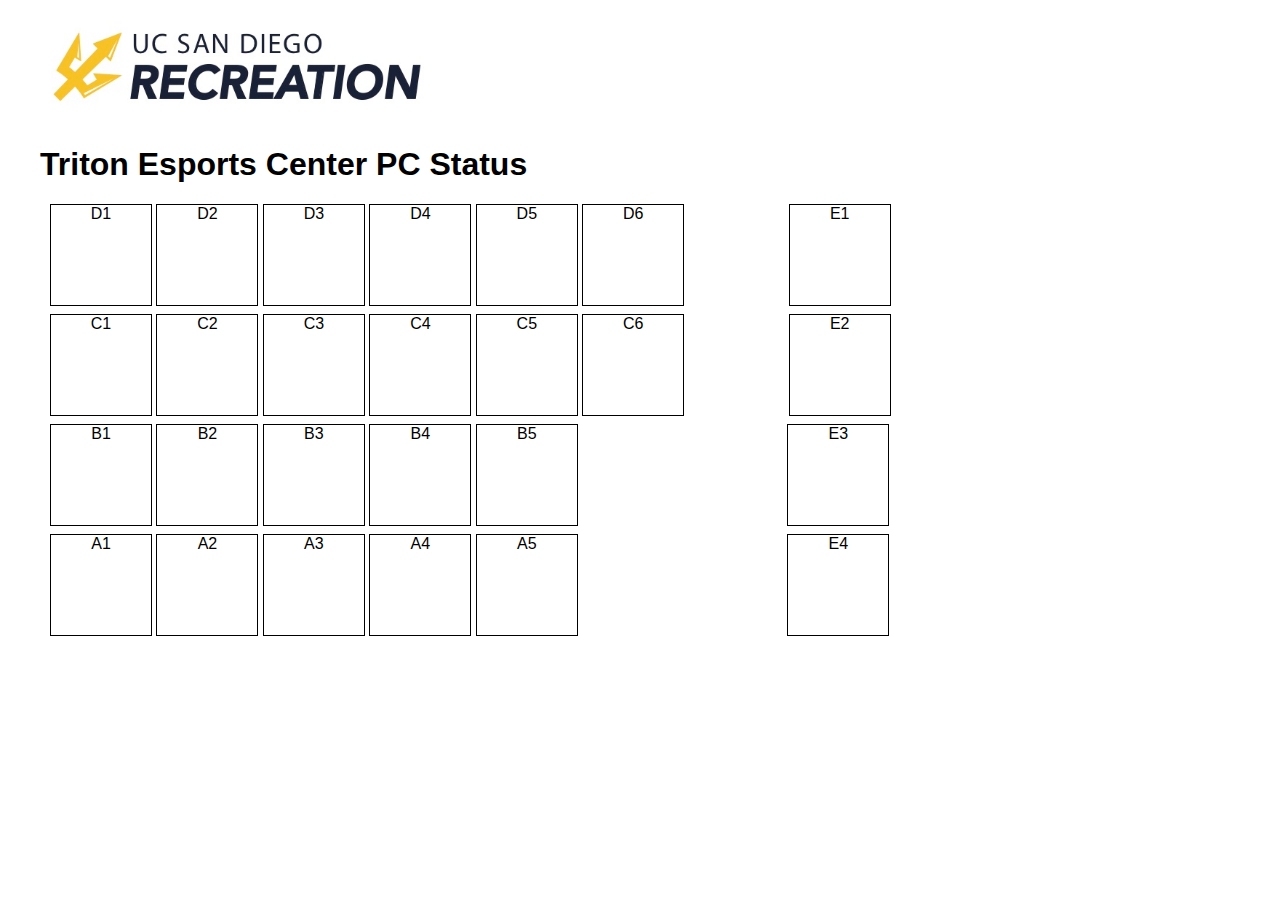
==== index.html @ 01247ea1 "html, css, javascript file for website" ====
<!DOCTYPE html>
<html>
<head>
    <link rel="stylesheet" href="styles.css">
    <title>TEC PC</title>
</head>
<body>
    <script src="myscripts.js"></script>
    <header>
        <img src="Rec_logo.jpg" class="logo">
    </header>
    <h1>Triton Esports Center PC Status</h1>
    <div class="row">
        <div class="PC"><div class="content"> D1 </div> </div>
        <div class="PC"><div class="content"> D2 </div> </div>
        <div class="PC"><div class="content"> D3 </div> </div>
        <div class="PC"><div class="content"> D4 </div> </div>
        <div class="PC"><div class="content"> D5 </div> </div>
        <div class="PC"><div class="content"> D6 </div> </div>
        <div class="PC-E"><div class="content"> E1 </div> </div>
    </div>
    <div class="row">
        <div class="PC"><div class="content"> C1 </div> </div>
        <div class="PC"><div class="content"> C2 </div> </div>
        <div class="PC"><div class="content"> C3 </div> </div>
        <div class="PC"><div class="content"> C4 </div> </div>
        <div class="PC"><div class="content"> C5 </div> </div>
        <div class="PC"><div class="content"> C6 </div> </div>
        <div class="PC-E"><div class="content"> E2 </div> </div>
    </div>
    <div class="row">
        <div class="PC"><div class="content"> B1 </div> </div>
        <div class="PC"><div class="content"> B2 </div> </div>
        <div class="PC"><div class="content"> B3 </div> </div>
        <div class="PC"><div class="content"> B4 </div> </div>
        <div class="PC"><div class="content"> B5 </div> </div>
        <div class="PC-EE"><div class="content"> E3 </div> </div>
    </div>
    <div class="row">
        <div class="PC"><div class="content"> A1 </div> </div>
        <div class="PC"><div class="content"> A2 </div> </div>
        <div class="PC"><div class="content"> A3 </div> </div>
        <div class="PC"><div class="content"> A4 </div> </div>
        <div class="PC"><div class="content"> A5 </div> </div>
        <div class="PC-EE"><div class="content"> E4 </div> </div>
    </div>
</body>
</html>
---- styles.css ----
html{
    font-family: sans-serif;
}
body{
    margin: 40px;
    margin-top: 10px;
}

.logo{
    width: 400px;
}

.row{
    width: 900px;
    height: 100px;
    position: relative;
    margin: 10px;
}

.PC, .PC-E, .PC-EE {
    width: 100px;
    height: 100px; 
    border: 1px solid black;
    display: inline-block;
    /*vertical-align: middle;*/
}

.PC-E{
    margin-left: 100px;
}

.PC-EE{
    margin-left: 205px;
}
.content{
    text-align: center;
}
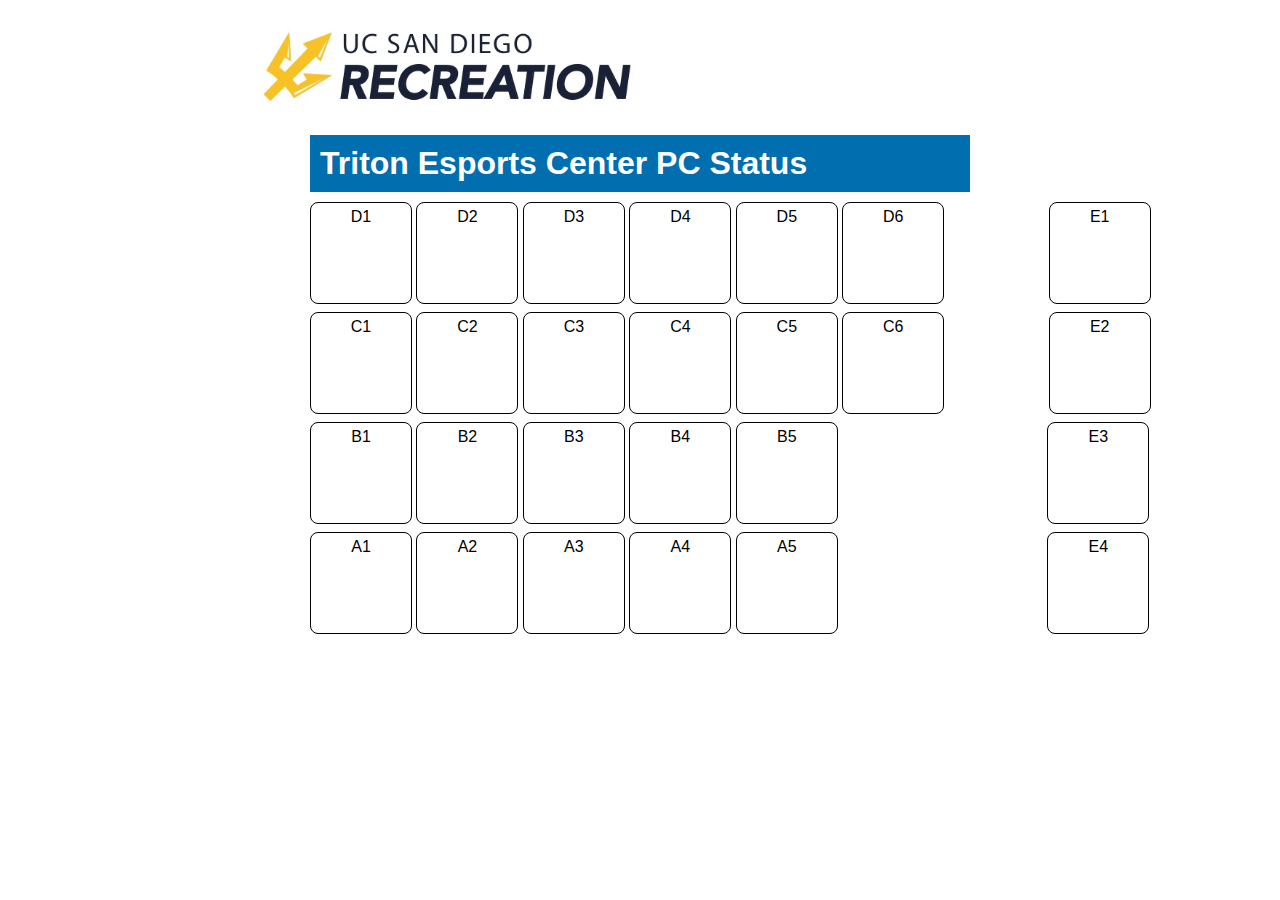
==== commit 63cc04cf: "website edit" ====
--- a/index.html
+++ b/index.html
@@ -7,7 +7,8 @@
 <body>
     <script src="myscripts.js"></script>
     <header>
-        <img src="Rec_logo.jpg" class="logo">
+        <a href="https://recreation.ucsd.edu/">
+        <img src="Rec_logo.jpg" class="logo"></a> 
     </header>
     <h1>Triton Esports Center PC Status</h1>
     <div class="row">
--- a/styles.css
+++ b/styles.css
@@ -1,9 +1,23 @@
 html{
     font-family: sans-serif;
 }
+
 body{
-    margin: 40px;
+    margin-left: 300px;
+    margin-right: 300px;
     margin-top: 10px;
+    margin-bottom: 10px;
+}
+
+header{
+    margin-left: -50px;
+}
+
+h1{
+    background-color: #016faf;
+    color: white;
+    margin: 10px;
+    padding: 10px;
 }
 
 .logo{
@@ -21,8 +35,8 @@
     width: 100px;
     height: 100px; 
     border: 1px solid black;
+    border-radius: 8px;
     display: inline-block;
-    /*vertical-align: middle;*/
 }
 
 .PC-E{
@@ -34,5 +48,6 @@
 }
 .content{
     text-align: center;
+    margin-top:5px;
 }
 
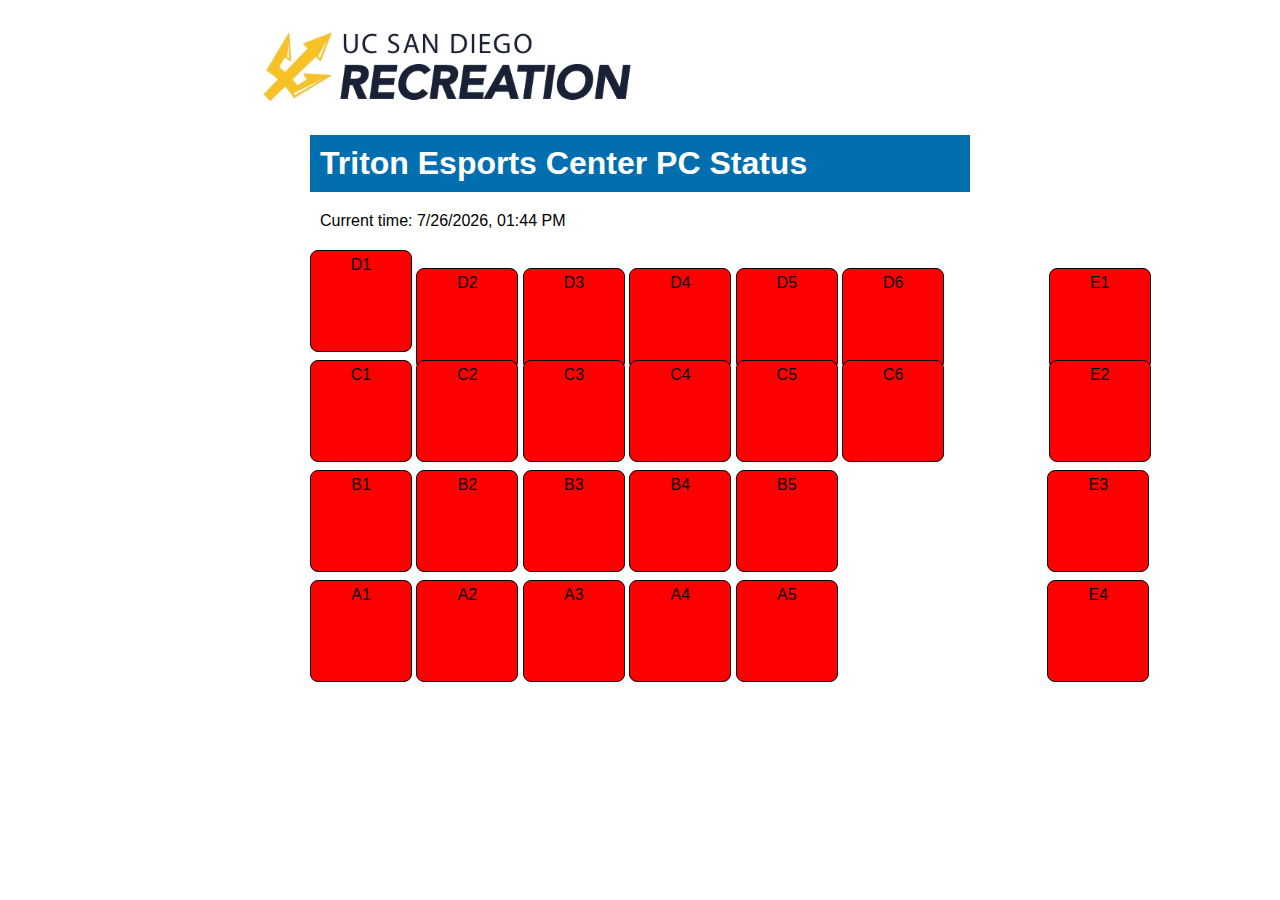
==== commit 6c20e6c2: "javascript edit" ====
--- a/index.html
+++ b/index.html
@@ -5,14 +5,15 @@
     <title>TEC PC</title>
 </head>
 <body>
-    <script src="myscripts.js"></script>
     <header>
         <a href="https://recreation.ucsd.edu/">
         <img src="Rec_logo.jpg" class="logo"></a> 
     </header>
-    <h1>Triton Esports Center PC Status</h1>
+    <h1 id="d">Triton Esports Center PC Status</h1>
+    <p> Current time: <span id="time"></span> </p>
     <div class="row">
-        <div class="PC"><div class="content"> D1 </div> </div>
+        <div class="PC"><div class="content"> D1 <br>
+            <span id="status"> Status</span> </div> </div>
         <div class="PC"><div class="content"> D2 </div> </div>
         <div class="PC"><div class="content"> D3 </div> </div>
         <div class="PC"><div class="content"> D4 </div> </div>
@@ -45,5 +46,6 @@
         <div class="PC"><div class="content"> A5 </div> </div>
         <div class="PC-EE"><div class="content"> E4 </div> </div>
     </div>
+    <script src="myscripts.js"></script>
 </body>
 </html>--- a/styles.css
+++ b/styles.css
@@ -19,7 +19,10 @@
     margin: 10px;
     padding: 10px;
 }
-
+p{
+    margin: 10px;
+    padding: 10px;
+}
 .logo{
     width: 400px;
 }
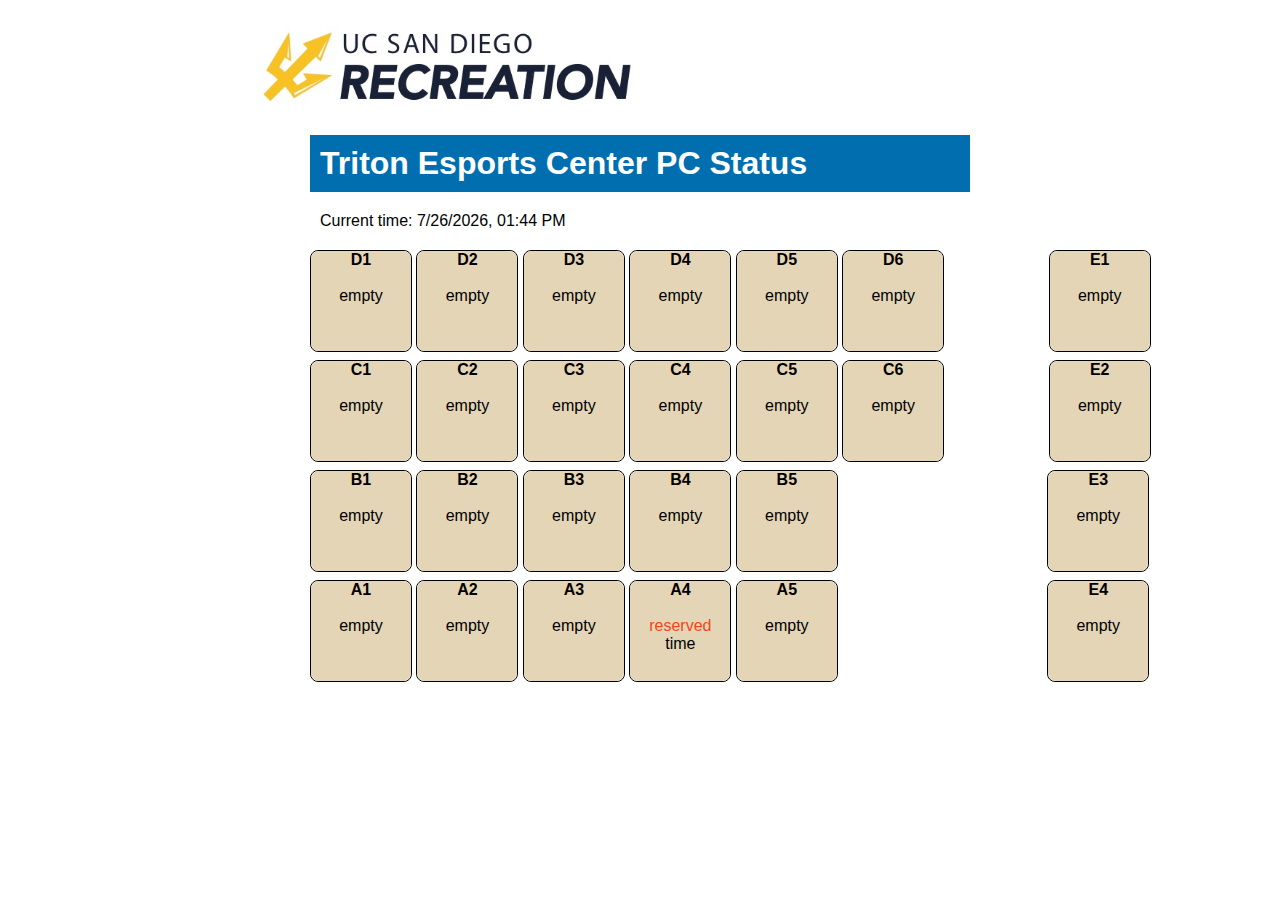
==== commit 2519ee4b: "website formatted" ====
--- a/index.html
+++ b/index.html
@@ -12,40 +12,92 @@
     <h1 id="d">Triton Esports Center PC Status</h1>
     <p> Current time: <span id="time"></span> </p>
     <div class="row">
-        <div class="PC"><div class="content"> D1 <br>
-            <span id="status"> Status</span> </div> </div>
-        <div class="PC"><div class="content"> D2 </div> </div>
-        <div class="PC"><div class="content"> D3 </div> </div>
-        <div class="PC"><div class="content"> D4 </div> </div>
-        <div class="PC"><div class="content"> D5 </div> </div>
-        <div class="PC"><div class="content"> D6 </div> </div>
-        <div class="PC-E"><div class="content"> E1 </div> </div>
+        <div class="PC"><div class="content"> D1 
+            <br> <span class="D1"> Status</span>
+            <br> <span class="TD1"> Time </span> </div> </div>
+        <div class="PC"><div class="content"> D2 
+            <br> <span class="D2"> Status</span>
+            <br> <span class="TD2"> Time </span> </div> </div>
+        <div class="PC"><div class="content"> D3 
+            <br> <span class="D3"> Status</span>
+            <br> <span class="TD3"> Time </span> </div> </div>
+        <div class="PC"><div class="content"> D4  
+            <br> <span class="D4"> Status</span>
+            <br> <span class="TD4"> Time </span></div> </div>
+        <div class="PC"><div class="content"> D5 
+            <br> <span class="D5"> Status</span>
+            <br> <span class="TD5"> Time </span></div> </div>
+        <div class="PC"><div class="content"> D6
+            <br> <span class="D6"> Status</span>
+            <br> <span class="TD6"> Time </span> </div> </div>
+        <div class="PC-E"><div class="content"> E1 
+            <br> <span class="E1"> Status</span>
+            <br> <span class="TE1"> Time </span> </div> </div>
     </div>
     <div class="row">
-        <div class="PC"><div class="content"> C1 </div> </div>
-        <div class="PC"><div class="content"> C2 </div> </div>
-        <div class="PC"><div class="content"> C3 </div> </div>
-        <div class="PC"><div class="content"> C4 </div> </div>
-        <div class="PC"><div class="content"> C5 </div> </div>
-        <div class="PC"><div class="content"> C6 </div> </div>
-        <div class="PC-E"><div class="content"> E2 </div> </div>
+        <div class="PC"><div class="content"> C1 
+            <br> <span class="C1"> Status</span>
+            <br> <span class="TC1"> Time </span> </div> </div>
+        <div class="PC"><div class="content"> C2 
+            <br> <span class="C2"> Status</span>
+            <br> <span class="TC2"> Time </span> </div> </div>
+        <div class="PC"><div class="content"> C3 
+            <br> <span class="C3"> Status</span>
+            <br> <span class="TC3"> Time </span> </div> </div>
+        <div class="PC"><div class="content"> C4 
+            <br> <span class="C4"> Status</span> 
+            <br> <span class="TC4"> Time </span></div> </div>
+        <div class="PC"><div class="content"> C5 
+            <br> <span class="C5"> Status</span>
+            <br> <span class="TC5"> Time </span> </div> </div>
+        <div class="PC"><div class="content"> C6 
+            <br> <span class="C6"> Status</span>
+            <br> <span class="TC6"> Time </span> </div> </div>
+        <div class="PC-E"><div class="content"> E2 
+            <br> <span class="E2"> Status</span> 
+            <br> <span class="TE2"> Time </span></div> </div>
     </div>
     <div class="row">
-        <div class="PC"><div class="content"> B1 </div> </div>
-        <div class="PC"><div class="content"> B2 </div> </div>
-        <div class="PC"><div class="content"> B3 </div> </div>
-        <div class="PC"><div class="content"> B4 </div> </div>
-        <div class="PC"><div class="content"> B5 </div> </div>
-        <div class="PC-EE"><div class="content"> E3 </div> </div>
+        <div class="PC"><div class="content"> B1 
+            <br> <span class="B1"> Status</span>
+            <br> <span class="TB1"> Time </span> </div> </div>
+        <div class="PC"><div class="content"> B2 
+            <br> <span class="B2"> Status</span>
+            <br> <span class="TB2"> Time </span> </div> </div>
+        <div class="PC"><div class="content"> B3 
+            <br> <span class="B3"> Status</span>
+            <br> <span class="TB3"> Time </span> </div> </div>
+        <div class="PC"><div class="content"> B4 
+            <br> <span class="B4"> Status</span>
+            <br> <span class="TB4"> Time </span> </div> </div>
+        <div class="PC"><div class="content"> B5 
+            <br> <span class="B5"> Status</span>
+            <br> <span class="TB5"> Time </span> </div> </div>
+        <div class="PC-EE"><div class="content"> E3 
+            <br> <span class="E3"> Status</span>
+            <br> <span class="TE3"> Time </span> </div> </div>
     </div>
     <div class="row">
-        <div class="PC"><div class="content"> A1 </div> </div>
-        <div class="PC"><div class="content"> A2 </div> </div>
-        <div class="PC"><div class="content"> A3 </div> </div>
-        <div class="PC"><div class="content"> A4 </div> </div>
-        <div class="PC"><div class="content"> A5 </div> </div>
-        <div class="PC-EE"><div class="content"> E4 </div> </div>
+        <div class="PC"><div class="content"> A1 
+            <br> <span class="A1"> Status</span> 
+            <br> <span class="TA1"> Time </span></div> </div>
+        <div class="PC"><div class="content"> A2 
+            <br> <span class="A2"> Status</span>
+            <br> <span class="TA2"> Time </span></div> </div>
+        <div class="PC"><div class="content"> A3 
+            <br> <span class="A3"> Status</span>
+            <br> <span class="TA3"> Time </span></div> </div> 
+        <div class="PC"><div class="content"> A4
+             <br> <span class="A4"> Status</span>
+             <br> <span class="TA4"> Time </span></div> </div>
+        <div class="PC"><div class="content"> A5
+             <br> <span class="A5"> Status</span>
+             <br> <span class="TA5"> Time </span></div> </div>
+        <div class="PC-EE"><div class="content"> E4 
+            <br> <span class="E4"> Status</span>
+            <br> <span class="TE4"> Time </span></div> </div>
     </div>
+    <span class="here"></span>
     <script src="myscripts.js"></script>
 </body>
 </html>--- a/styles.css
+++ b/styles.css
@@ -19,10 +19,12 @@
     margin: 10px;
     padding: 10px;
 }
+
 p{
     margin: 10px;
     padding: 10px;
 }
+
 .logo{
     width: 400px;
 }
@@ -40,6 +42,7 @@
     border: 1px solid black;
     border-radius: 8px;
     display: inline-block;
+    
 }
 
 .PC-E{
@@ -49,8 +52,11 @@
 .PC-EE{
     margin-left: 205px;
 }
+
 .content{
     text-align: center;
-    margin-top:5px;
+    font-weight: bold;
+    width: 100px;
+    height: 100px; 
+    border-radius: 8px;
 }
-
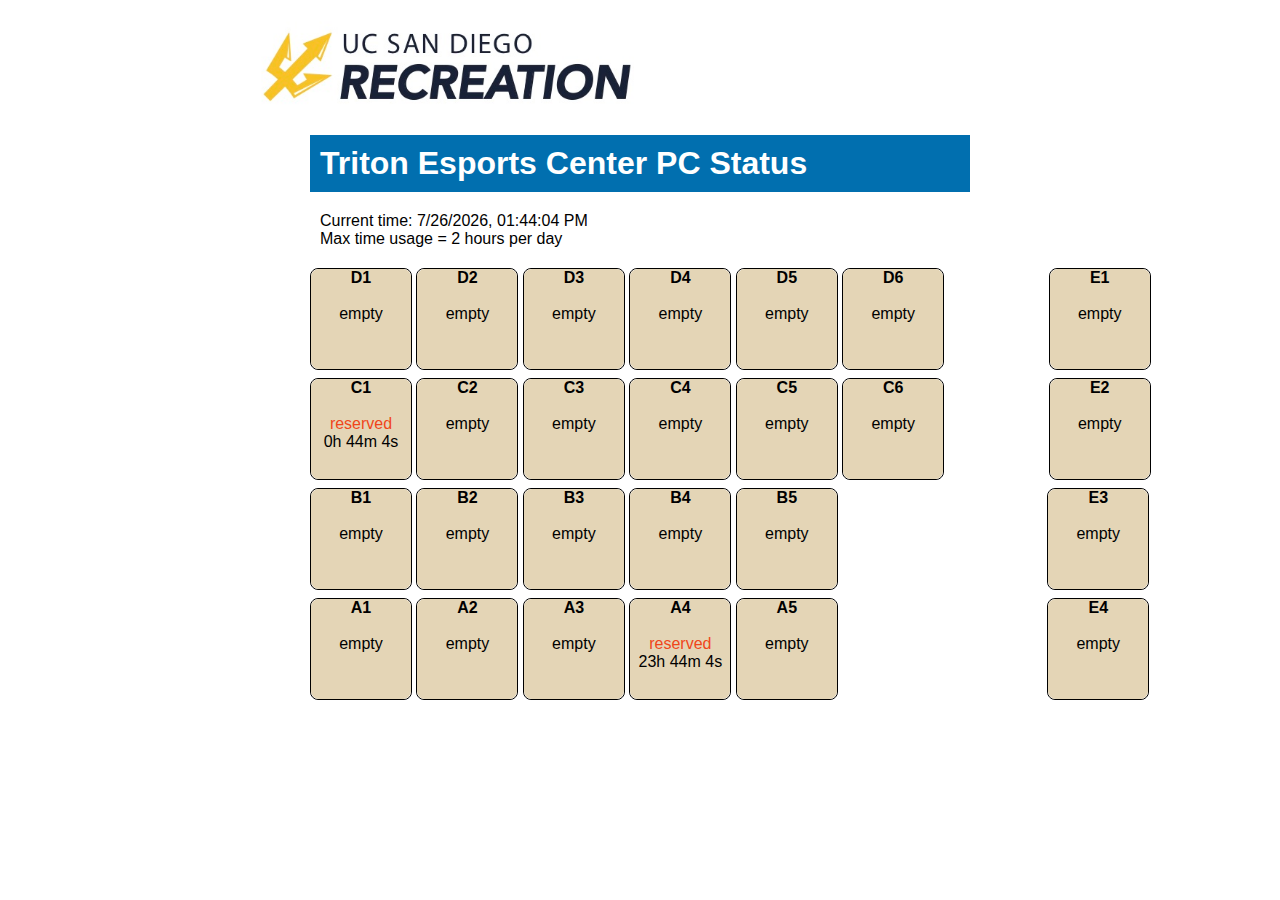
==== commit cfa6ff32: "website fix" ====
--- a/index.html
+++ b/index.html
@@ -10,7 +10,9 @@
         <img src="Rec_logo.jpg" class="logo"></a> 
     </header>
     <h1 id="d">Triton Esports Center PC Status</h1>
-    <p> Current time: <span id="time"></span> </p>
+    <p> Current time: <span id="time"></span>
+    <br>Max time usage = 2 hours per day </p>
+
     <div class="row">
         <div class="PC"><div class="content"> D1 
             <br> <span class="D1"> Status</span>
@@ -98,6 +100,7 @@
             <br> <span class="TE4"> Time </span></div> </div>
     </div>
     <span class="here"></span>
+    
     <script src="myscripts.js"></script>
 </body>
 </html>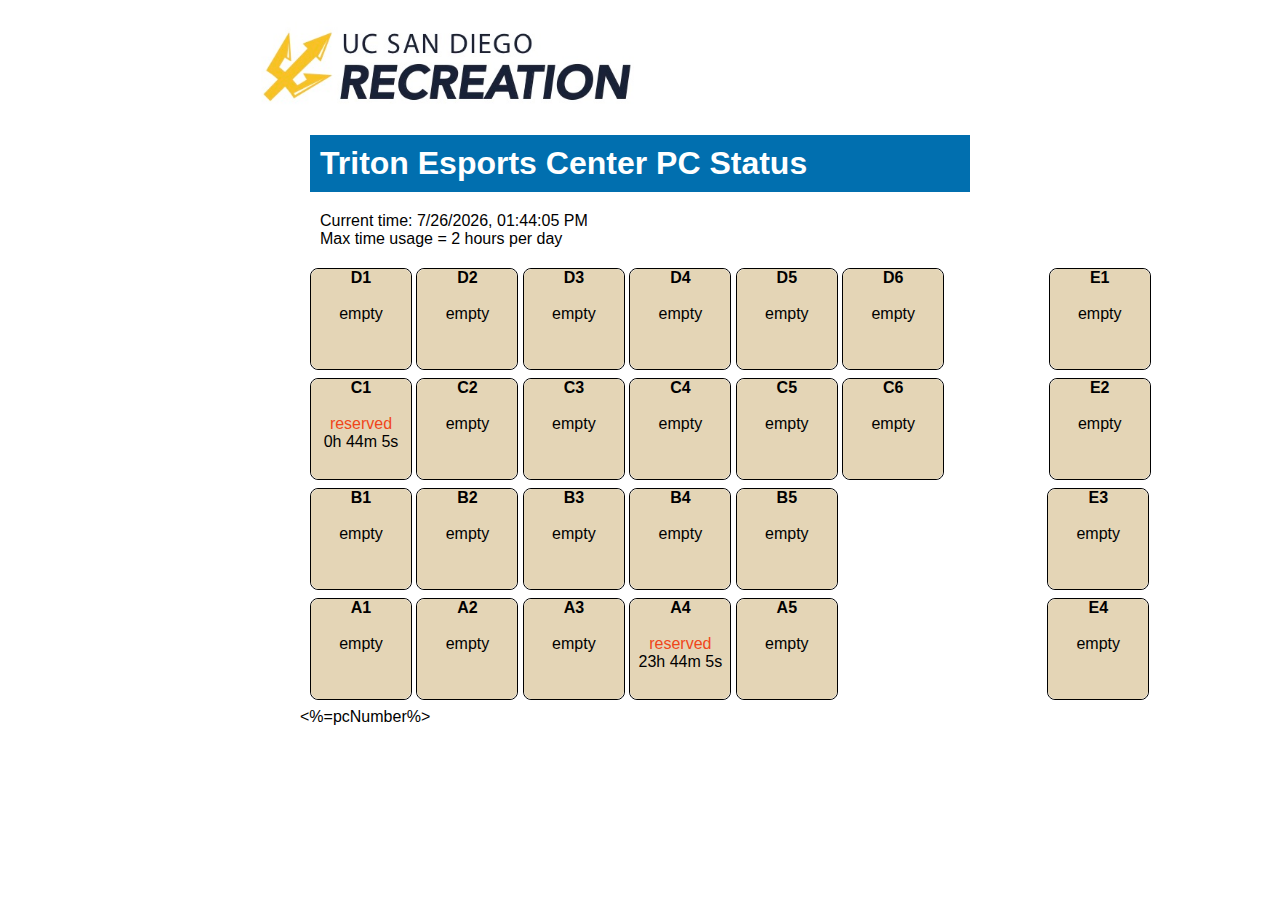
==== commit 7e859228: "Add files via upload" ====
--- a/index.html
+++ b/index.html
@@ -1,106 +1,111 @@
-<!DOCTYPE html>
-<html>
-<head>
-    <link rel="stylesheet" href="styles.css">
-    <title>TEC PC</title>
-</head>
-<body>
-    <header>
-        <a href="https://recreation.ucsd.edu/">
-        <img src="Rec_logo.jpg" class="logo"></a> 
-    </header>
-    <h1 id="d">Triton Esports Center PC Status</h1>
-    <p> Current time: <span id="time"></span>
-    <br>Max time usage = 2 hours per day </p>
-
-    <div class="row">
-        <div class="PC"><div class="content"> D1 
-            <br> <span class="D1"> Status</span>
-            <br> <span class="TD1"> Time </span> </div> </div>
-        <div class="PC"><div class="content"> D2 
-            <br> <span class="D2"> Status</span>
-            <br> <span class="TD2"> Time </span> </div> </div>
-        <div class="PC"><div class="content"> D3 
-            <br> <span class="D3"> Status</span>
-            <br> <span class="TD3"> Time </span> </div> </div>
-        <div class="PC"><div class="content"> D4  
-            <br> <span class="D4"> Status</span>
-            <br> <span class="TD4"> Time </span></div> </div>
-        <div class="PC"><div class="content"> D5 
-            <br> <span class="D5"> Status</span>
-            <br> <span class="TD5"> Time </span></div> </div>
-        <div class="PC"><div class="content"> D6
-            <br> <span class="D6"> Status</span>
-            <br> <span class="TD6"> Time </span> </div> </div>
-        <div class="PC-E"><div class="content"> E1 
-            <br> <span class="E1"> Status</span>
-            <br> <span class="TE1"> Time </span> </div> </div>
-    </div>
-    <div class="row">
-        <div class="PC"><div class="content"> C1 
-            <br> <span class="C1"> Status</span>
-            <br> <span class="TC1"> Time </span> </div> </div>
-        <div class="PC"><div class="content"> C2 
-            <br> <span class="C2"> Status</span>
-            <br> <span class="TC2"> Time </span> </div> </div>
-        <div class="PC"><div class="content"> C3 
-            <br> <span class="C3"> Status</span>
-            <br> <span class="TC3"> Time </span> </div> </div>
-        <div class="PC"><div class="content"> C4 
-            <br> <span class="C4"> Status</span> 
-            <br> <span class="TC4"> Time </span></div> </div>
-        <div class="PC"><div class="content"> C5 
-            <br> <span class="C5"> Status</span>
-            <br> <span class="TC5"> Time </span> </div> </div>
-        <div class="PC"><div class="content"> C6 
-            <br> <span class="C6"> Status</span>
-            <br> <span class="TC6"> Time </span> </div> </div>
-        <div class="PC-E"><div class="content"> E2 
-            <br> <span class="E2"> Status</span> 
-            <br> <span class="TE2"> Time </span></div> </div>
-    </div>
-    <div class="row">
-        <div class="PC"><div class="content"> B1 
-            <br> <span class="B1"> Status</span>
-            <br> <span class="TB1"> Time </span> </div> </div>
-        <div class="PC"><div class="content"> B2 
-            <br> <span class="B2"> Status</span>
-            <br> <span class="TB2"> Time </span> </div> </div>
-        <div class="PC"><div class="content"> B3 
-            <br> <span class="B3"> Status</span>
-            <br> <span class="TB3"> Time </span> </div> </div>
-        <div class="PC"><div class="content"> B4 
-            <br> <span class="B4"> Status</span>
-            <br> <span class="TB4"> Time </span> </div> </div>
-        <div class="PC"><div class="content"> B5 
-            <br> <span class="B5"> Status</span>
-            <br> <span class="TB5"> Time </span> </div> </div>
-        <div class="PC-EE"><div class="content"> E3 
-            <br> <span class="E3"> Status</span>
-            <br> <span class="TE3"> Time </span> </div> </div>
-    </div>
-    <div class="row">
-        <div class="PC"><div class="content"> A1 
-            <br> <span class="A1"> Status</span> 
-            <br> <span class="TA1"> Time </span></div> </div>
-        <div class="PC"><div class="content"> A2 
-            <br> <span class="A2"> Status</span>
-            <br> <span class="TA2"> Time </span></div> </div>
-        <div class="PC"><div class="content"> A3 
-            <br> <span class="A3"> Status</span>
-            <br> <span class="TA3"> Time </span></div> </div> 
-        <div class="PC"><div class="content"> A4
-             <br> <span class="A4"> Status</span>
-             <br> <span class="TA4"> Time </span></div> </div>
-        <div class="PC"><div class="content"> A5
-             <br> <span class="A5"> Status</span>
-             <br> <span class="TA5"> Time </span></div> </div>
-        <div class="PC-EE"><div class="content"> E4 
-            <br> <span class="E4"> Status</span>
-            <br> <span class="TE4"> Time </span></div> </div>
-    </div>
-    <span class="here"></span>
-    
-    <script src="myscripts.js"></script>
-</body>
+<!DOCTYPE html>
+<html>
+<head>
+    <link rel="stylesheet" href="styles.css">
+    <title>TEC PC</title>
+</head>
+<body>
+    <header>
+        <a href="https://recreation.ucsd.edu/">
+        <img src="Rec_logo.jpg" class="logo"></a> 
+    </header>
+    <h1 id="d">Triton Esports Center PC Status</h1>
+    <p> Current time: <span id="time"></span>
+    <br>Max time usage = 2 hours per day </p>
+
+    <div class="row">
+        <div class="PC"><div class="content"> D1 
+            <br> <span class="D1"> Status</span>
+            <br> <span class="TD1"> Time </span> </div> </div>
+        <div class="PC"><div class="content"> D2 
+            <br> <span class="D2"> Status</span>
+            <br> <span class="TD2"> Time </span> </div> </div>
+        <div class="PC"><div class="content"> D3 
+            <br> <span class="D3"> Status</span>
+            <br> <span class="TD3"> Time </span> </div> </div>
+        <div class="PC"><div class="content"> D4  
+            <br> <span class="D4"> Status</span>
+            <br> <span class="TD4"> Time </span></div> </div>
+        <div class="PC"><div class="content"> D5 
+            <br> <span class="D5"> Status</span>
+            <br> <span class="TD5"> Time </span></div> </div>
+        <div class="PC"><div class="content"> D6
+            <br> <span class="D6"> Status</span>
+            <br> <span class="TD6"> Time </span> </div> </div>
+        <div class="PC-E"><div class="content"> E1 
+            <br> <span class="E1"> Status</span>
+            <br> <span class="TE1"> Time </span> </div> </div>
+    </div>
+    <div class="row">
+        <div class="PC"><div class="content"> C1 
+            <br> <span class="C1"> Status</span>
+            <br> <span class="TC1"> Time </span> </div> </div>
+        <div class="PC"><div class="content"> C2 
+            <br> <span class="C2"> Status</span>
+            <br> <span class="TC2"> Time </span> </div> </div>
+        <div class="PC"><div class="content"> C3 
+            <br> <span class="C3"> Status</span>
+            <br> <span class="TC3"> Time </span> </div> </div>
+        <div class="PC"><div class="content"> C4 
+            <br> <span class="C4"> Status</span> 
+            <br> <span class="TC4"> Time </span></div> </div>
+        <div class="PC"><div class="content"> C5 
+            <br> <span class="C5"> Status</span>
+            <br> <span class="TC5"> Time </span> </div> </div>
+        <div class="PC"><div class="content"> C6 
+            <br> <span class="C6"> Status</span>
+            <br> <span class="TC6"> Time </span> </div> </div>
+        <div class="PC-E"><div class="content"> E2 
+            <br> <span class="E2"> Status</span> 
+            <br> <span class="TE2"> Time </span></div> </div>
+    </div>
+    <div class="row">
+        <div class="PC"><div class="content"> B1 
+            <br> <span class="B1"> Status</span>
+            <br> <span class="TB1"> Time </span> </div> </div>
+        <div class="PC"><div class="content"> B2 
+            <br> <span class="B2"> Status</span>
+            <br> <span class="TB2"> Time </span> </div> </div>
+        <div class="PC"><div class="content"> B3 
+            <br> <span class="B3"> Status</span>
+            <br> <span class="TB3"> Time </span> </div> </div>
+        <div class="PC"><div class="content"> B4 
+            <br> <span class="B4"> Status</span>
+            <br> <span class="TB4"> Time </span> </div> </div>
+        <div class="PC"><div class="content"> B5 
+            <br> <span class="B5"> Status</span>
+            <br> <span class="TB5"> Time </span> </div> </div>
+        <div class="PC-EE"><div class="content"> E3 
+            <br> <span class="E3"> Status</span>
+            <br> <span class="TE3"> Time </span> </div> </div>
+    </div>
+    <div class="row">
+        <div class="PC"><div class="content"> A1 
+            <br> <span class="A1"> Status</span> 
+            <br> <span class="TA1"> Time </span></div> </div>
+        <div class="PC"><div class="content"> A2 
+            <br> <span class="A2"> Status</span>
+            <br> <span class="TA2"> Time </span></div> </div>
+        <div class="PC"><div class="content"> A3 
+            <br> <span class="A3"> Status</span>
+            <br> <span class="TA3"> Time </span></div> </div> 
+        <div class="PC"><div class="content"> A4
+             <br> <span class="A4"> Status</span>
+             <br> <span class="TA4"> Time </span></div> </div>
+        <div class="PC"><div class="content"> A5
+             <br> <span class="A5"> Status</span>
+             <br> <span class="TA5"> Time </span></div> </div>
+        <div class="PC-EE"><div class="content"> E4 
+            <br> <span class="E4"> Status</span>
+            <br> <span class="TE4"> Time </span></div> </div>
+    </div>
+    <span class="here"></span>
+    
+    <script src="myscripts.js"></script>
+    <script type ="text/c#">
+         
+    </script>
+
+
+</body>
 </html>--- a/styles.css
+++ b/styles.css
@@ -1,62 +1,62 @@
-html{
-    font-family: sans-serif;
-}
-
-body{
-    margin-left: 300px;
-    margin-right: 300px;
-    margin-top: 10px;
-    margin-bottom: 10px;
-}
-
-header{
-    margin-left: -50px;
-}
-
-h1{
-    background-color: #016faf;
-    color: white;
-    margin: 10px;
-    padding: 10px;
-}
-
-p{
-    margin: 10px;
-    padding: 10px;
-}
-
-.logo{
-    width: 400px;
-}
-
-.row{
-    width: 900px;
-    height: 100px;
-    position: relative;
-    margin: 10px;
-}
-
-.PC, .PC-E, .PC-EE {
-    width: 100px;
-    height: 100px; 
-    border: 1px solid black;
-    border-radius: 8px;
-    display: inline-block;
-    
-}
-
-.PC-E{
-    margin-left: 100px;
-}
-
-.PC-EE{
-    margin-left: 205px;
-}
-
-.content{
-    text-align: center;
-    font-weight: bold;
-    width: 100px;
-    height: 100px; 
-    border-radius: 8px;
-}
+html{
+    font-family: sans-serif;
+}
+
+body{
+    margin-left: 300px;
+    margin-right: 300px;
+    margin-top: 10px;
+    margin-bottom: 10px;
+}
+
+header{
+    margin-left: -50px;
+}
+
+h1{
+    background-color: #016faf;
+    color: white;
+    margin: 10px;
+    padding: 10px;
+}
+
+p{
+    margin: 10px;
+    padding: 10px;
+}
+
+.logo{
+    width: 400px;
+}
+
+.row{
+    width: 900px;
+    height: 100px;
+    position: relative;
+    margin: 10px;
+}
+
+.PC, .PC-E, .PC-EE {
+    width: 100px;
+    height: 100px; 
+    border: 1px solid black;
+    border-radius: 8px;
+    display: inline-block;
+    
+}
+
+.PC-E{
+    margin-left: 100px;
+}
+
+.PC-EE{
+    margin-left: 205px;
+}
+
+.content{
+    text-align: center;
+    font-weight: bold;
+    width: 100px;
+    height: 100px; 
+    border-radius: 8px;
+}
